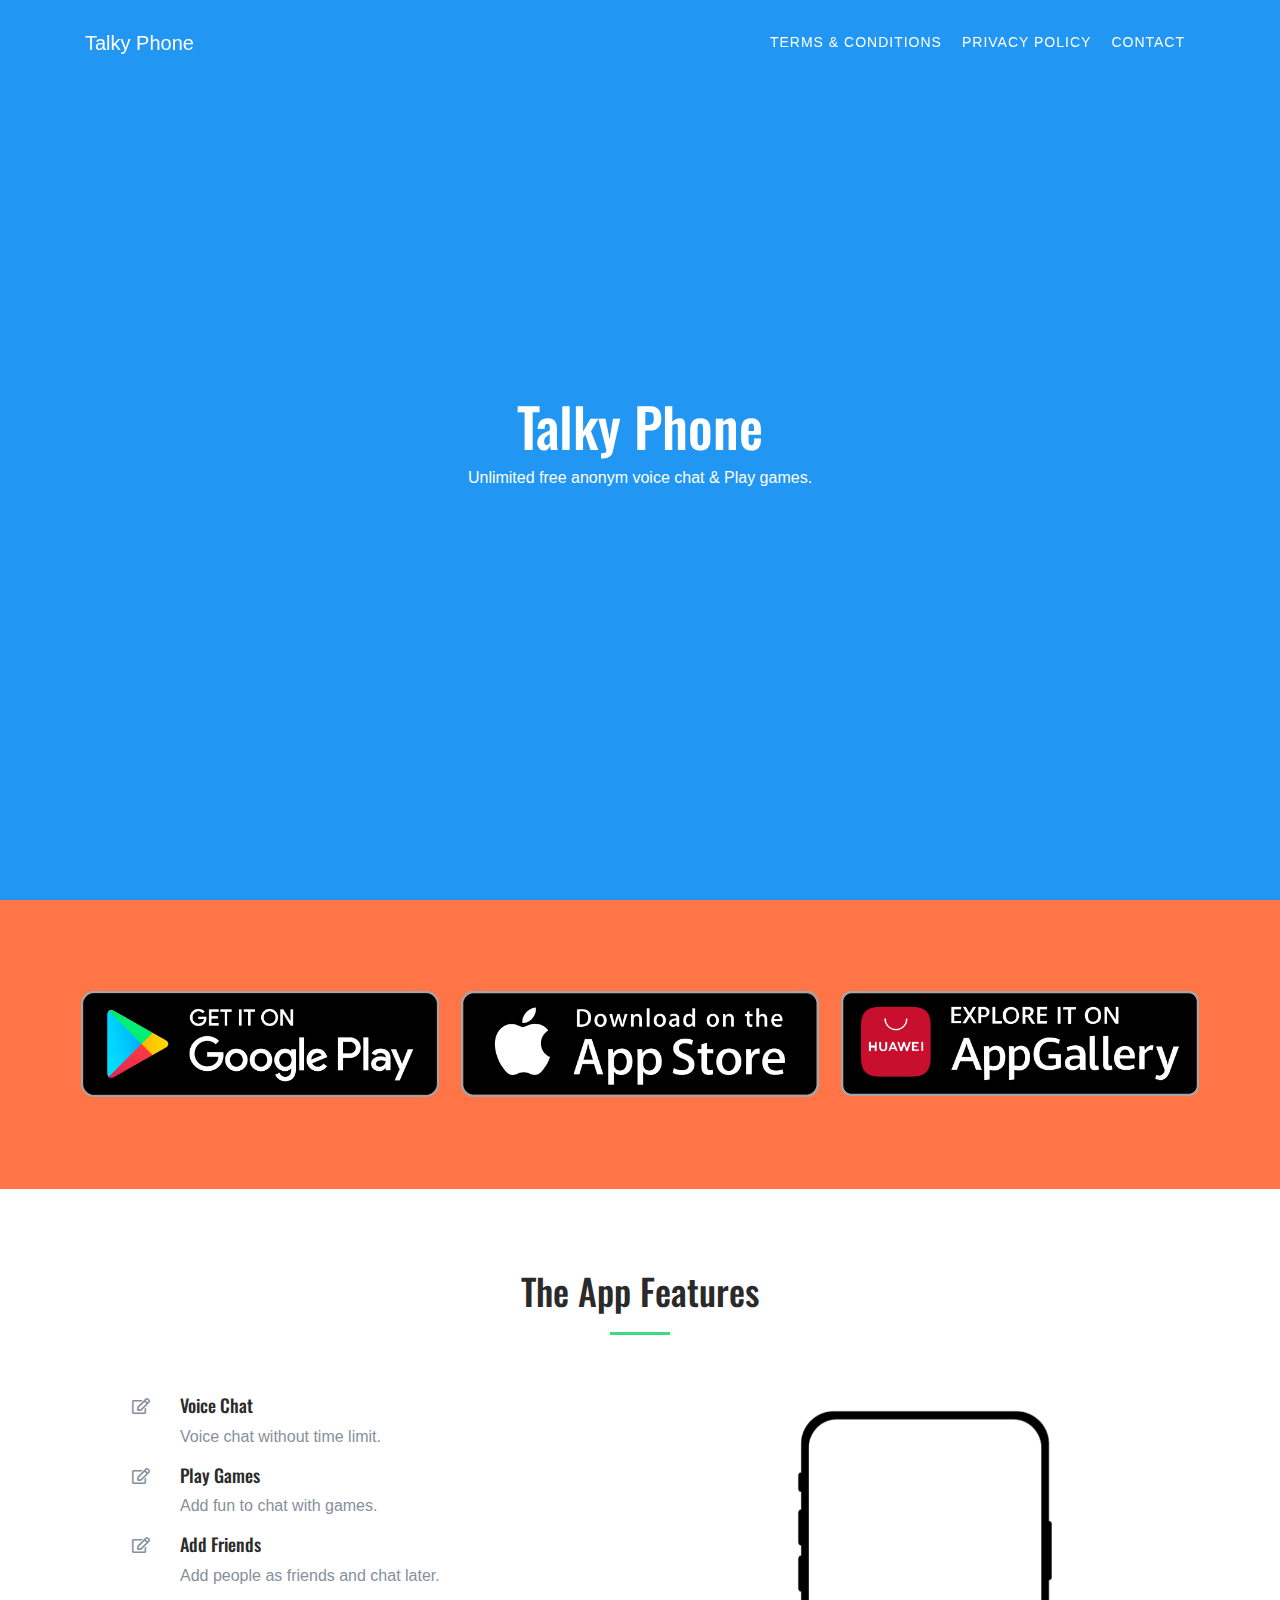
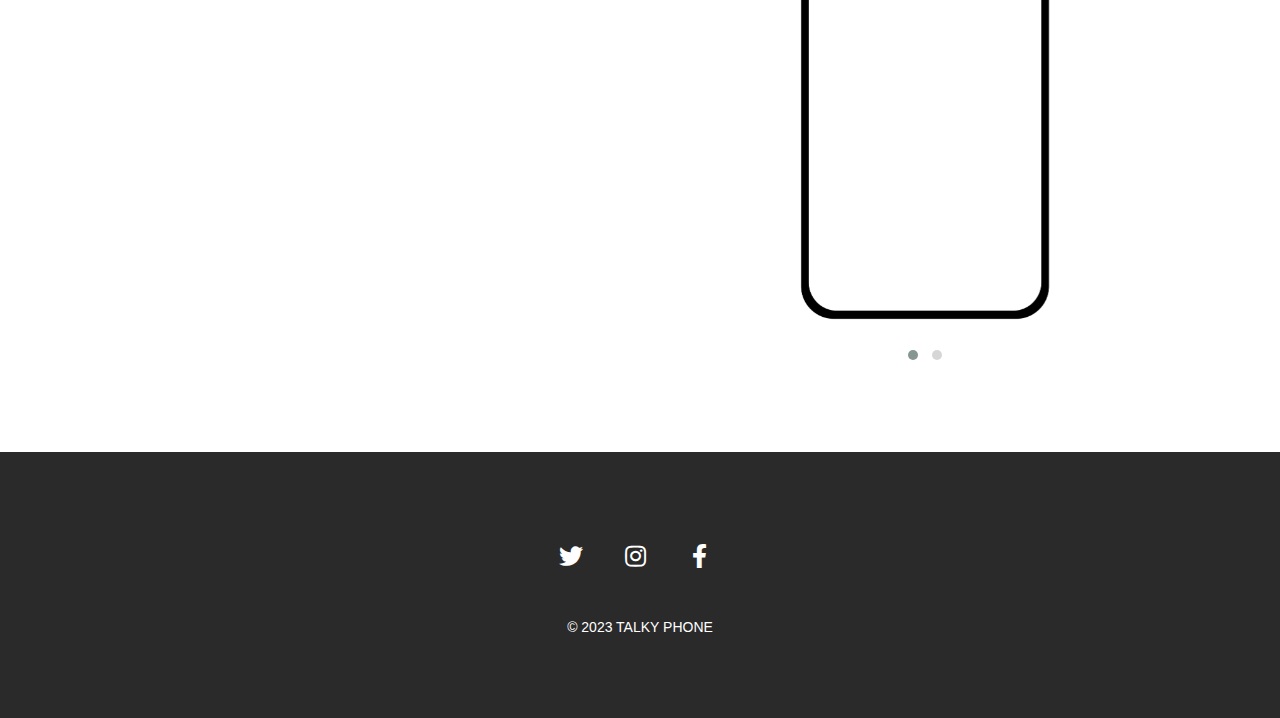
==== index.html @ 89c88a95 "Add files via upload" ====
<!doctype html>
<html lang="en">

<head>
  <!-- Required meta tags -->
  <meta charset="utf-8">
  <meta http-equiv="X-UA-Compatible" content="IE=edge">
  <meta name="viewport" content="width=device-width, initial-scale=1, shrink-to-fit=no">
  <link rel="shortcut icon" href="/favicon.ico" />
  <!-- Google Fonts -->
  <link href="https://fonts.googleapis.com/css?family=Montserrat:300,400|Oswald:300,400" rel="stylesheet">

  <!-- Bootstrap CSS -->
  <link rel="stylesheet" href="https://stackpath.bootstrapcdn.com/bootstrap/4.1.3/css/bootstrap.min.css">

  <!-- Bootstrap CSS -->
  <link rel="stylesheet" href="assets/css/lightbox.css">


  <!-- Owl Carousel -->
  <link rel="stylesheet" href="assets/css/owl.carousel.css">
  <link rel="stylesheet" href="assets/css/owl.theme.default.css">

  <!-- Font Awesome -->
  <link rel="stylesheet" href="https://use.fontawesome.com/releases/v5.6.1/css/all.css">

  <!-- Custom CSS -->
  <link rel="stylesheet" href="/assets/css/style.css">

  <title>Talky Phone</title>
</head>

<body>

  <!-- Navigation -->
  <nav class="navbar navbar-container navbar-expand-lg navbar-dark fixed-top" id="mainNav">
    <div class="container">
      <a class="navbar-brand js-scroll-trigger" href="#">Talky Phone</a>
      <button class="navbar-toggler navbar-toggler-right" type="button" data-toggle="collapse"
        data-target="#navbarResponsive" aria-controls="navbarResponsive" aria-expanded="false"
        aria-label="Toggle navigation">
        Menu
        <i class="fas fa-bars"></i>
      </button>
      <div class="collapse navbar-collapse" id="navbarResponsive">
        <ul class="navbar-nav text-uppercase ml-auto">

          <li class="nav-item">
            <a class="nav-link" href="/terms.html">Terms & Conditions</a>
          </li>
          <li class="nav-item">
            <a class="nav-link" href="/privacy.html">Privacy Policy</a>
          </li>
          <li class="nav-item">
            <a class="nav-link" href="/contact.html">Contact</a>
          </li>
        </ul>
      </div>
    </div>
  </nav>

  <!--==========================
    HERO SECTION Section
============================-->
  <header id="hero">
    <div class="container">
      <div class="intro-text">
        <h1 class="text-white">Talky Phone</h1>
        <p>Unlimited free anonym voice chat & Play games.</p>
        <!--<button class="main-btn">Bayilik!</button>-->
      </div>
    </div>
  </header>

  <section id="statement" class="md-padding">
    <div class="container">
      <div class="row">

        <div class="market col-md-4">
          <div class="market-button"><a href="https://play.google.com/store/apps/details?id="><img class="img-fluid"
                src="/assets/img/googleplay.png" alt="googleplay" title="Download Play Store"></a></div>
        </div>
        <div class="market col-md-4">
          <div class="market-button"><a href="https://itunes.apple.com/us/app/"><img class="img-fluid"
                src="/assets/img/applestore.png" alt="applestore" title="Download Apple Store"></a></div>
        </div>
        <div class="market col-md-4">
          <div class="market-button"><a href="https://appgallery.huawei.com/app/"><img class="img-fluid"
                src="/assets/img/huaweiappstore.png" alt="huaweistore" title="Download Apple Store"></a></div>
        </div>


      </div>
    </div>

  </section>

  <section id="features" class="md-padding">
    <div class="container">
      <div class="row text-center">
        <div class="col-md-4 offset-md-4">
          <div class="section-header">
            <h2 class="title">The App Features</h2>
          </div>
        </div>
      </div>
      <div class="row">
        <div class="col-md-6">
          
          <div class="feature">
            <div class="row">
              <div class="col-md-2 text-right">
                <i class="far fa-edit"></i>
              </div>
              <div class="col-md-10">
                
                <h4>Voice Chat</h4>
                <p>Voice chat without time limit.</p>
              </div>
            </div>
          </div>
          <div class="feature">
            <div class="row">
              <div class="col-md-2 text-right">
                <i class="far fa-edit"></i>
              </div>
              <div class="col-md-10">
                
                <h4>Play Games</h4>
                <p>Add fun to chat with games.</p>
              </div>
            </div>
          </div>
          <div class="feature">
            <div class="row">
              <div class="col-md-2 text-right">
                <i class="far fa-edit"></i>
              </div>
              <div class="col-md-10">
                
                <h4>Add Friends</h4>
                <p>Add people as friends and chat later.</p>
              </div>
            </div>
          </div>
        </div>
        <div class="col-md-6">
          <div id="features-slide" class="owl-carousel owl-theme">
            <img src="assets/img/phone.png" class="img-fluid">
            <img src="assets/img/phone.png" class="img-fluid">
          </div>
        </div>
      </div>
    </div>
  </section>

  <footer>
    <div class="container">
      <div class="row">
        <div class="col-md-12">
          <ul class="footer-follow">
            <li><a href="https://twitter.com/talkyphone"><i class="fab fa-twitter"></i></a></li>
            <li><a href="https://www.instagram.com/talky.phone/"><i class="fab fa-instagram"></i></a></li>
            <li><a href="https://www.facebook.com/talkyphone"><i class="fab fa-facebook-f"></i></a></li>
          </ul>
          <div class="footer-copyrights">
            <p class="text-white">© 2023 Talky Phone</p>
          </div>
        </div>
      </div>
    </div>
  </footer>

  <!-- <script src="https://code.jquery.com/jquery-3.3.1.slim.min.js"></script> -->
  <!-- Optional JavaScript -->
  <!-- jQuery first, then Popper.js, then Bootstrap JS -->
  <script src="https://code.jquery.com/jquery-3.3.1.slim.min.js"></script>
  <script src="https://cdnjs.cloudflare.com/ajax/libs/popper.js/1.14.3/umd/popper.min.js"></script>
  <script src="https://stackpath.bootstrapcdn.com/bootstrap/4.1.3/js/bootstrap.min.js"></script>
  <script src="assets/js/lightbox-plus-jquery.js"></script>
  <script src="assets/js/owl.carousel.min.js"></script>
  <script src="assets/js/main.js"></script>
</body>

</html>
---- assets/css/style.css ----
/*
THEME NAME: DEVOX
AUTHOR: ARIN YAZILIM
*/

/*----------------
GENERAL SETTINGS
-----------------*/
body {
	/*font-family: 'Montserrat', sans-serif;*/
   /* font-size: 13px;*/
    overflow-x: hidden;
    color: #868f9b;
}

h1,h2,h3,h4,h5,h6 {
    font-family: 'Oswald', sans-serif;
    margin-top: 0;
    color: #2a2a2a;
}

h1 {
    font-size: 54px;
}
h2 {
    font-size: 36px;
}
h3 {
    font-size: 21px;
}
h4 {
    font-size: 18px;
}
h5 {
    font-size: 12px;
}
h6 {
    font-size: 11px;
}

a{
    color: #3ddc84;
    text-decoration: none;
    transition: .2s opacity;
    font-size: 16px;
}

a:hover, a:focus {
    text-decoration: none;
    outline: none;
    opacity: 0.8;
    color: #3ddc84;
}

.main-color {
    color: #3ddc84;
}

.white-text {
    color: #fff;
}


::moz-selection {
    background-color: #3ddc84;
    color: #fff;
}

::selection {
    background-color: #3ddc84;
    color: #fff;
} 

ul, ol {
    margin: 0;
    padding: 0;
    list-style: none;
}

/* Section Properties */

section {
    position: relative;
}

.md-padding {
    padding-top: 80px;
    padding-bottom: 80px;
}

.section-header {
    position: relative;
    margin-bottom: 60px;
}

.section-header .title {
    text-transform: capitalize;
}

.title::after {
    content: "";
    display: block;
    height: 3px;
    width: 60px;
    background-color: #3ddc84;
    margin: 20px auto 0;
}

/*--------------------------------------------------------------
# Navigation
--------------------------------------------------------------*/

.navbar-brand {
	transition: all .5s;
}

.navbar-brand:hover {
	color: #3ddc84!important;
}

#mainNav {
	background-color: transparent;
}

nav.navbar-container {
    padding: 20px 0 20px 0;
}

.navbar-container.shrink {
    padding: 0;
}

#mainNav .navbar-toggler {
	font-size: 12px;
	right: 0;
	padding: 13px;
	text-transform: uppercase;
	color: white;
	border: 0;
	background-color: #3ddc84;
}

#mainNav .navbar-nav .nav-item .nav-link {
	font-size: 14px;
	font-weight: 400;
	padding: 12px 10px;
	letter-spacing: 1px;
	color: white;
	transition: all .5s;
}

#mainNav .navbar-nav .nav-item .nav-link.active,
#mainNav .navbar-nav .nav-item .nav-link:hover {
	color: #3ddc84;
}

nav.shrink {
    background-color: #3ddc84!important;
}


.navbar-brand.shrink,
.navbar-container.shrink,
.navbar.fixed-top.shrink,
.navbar-brand,
.navbar-container{
    transition: 0.8s;
    -webkit-transition:  0.8s;
}

/*--------------------------------------------------------------
# Hero Section
--------------------------------------------------------------*/


#hero {
	text-align: center;
	color: white;
	background-color: #2196F3;
	background-repeat: no-repeat;
	background-attachment: fixed;
	background-position: center center;
	background-size: cover;
	height: 100vh;
}

#hero .container {
	display: table;
	height: 100vh;
}

#hero .intro-text {
	display: table-cell;
	vertical-align: middle;
}

#hero .intro-heading {
	font-size: 50px;
	line-height: 50px;
	margin-bottom: 25px;
	font-weight: 200;
}

#hero .intro-heading span {
	color: #e74c3c;
	font-size: 62px;
	font-family: 'Open Sans', sans-serif;
}


/* Buttons */

.main-btn, .white-btn {
    display: inline-block;
    padding: 10px 35px;
    margin: 20px;
    border: 2px solid transparent;
    transition: .2s opacity;
    -webkit-transition: .2s opacity;
}

.main-btn {
    background-color: #3ddc84;
    color: #fff;
}

.main-btn:hover, .main-btn:focus {
    text-decoration: none;
    outline: none;
    opacity: 0.8;
    color:black;
}

.white-btn {
    background-color: #fff;
    color: #3ddc84;
}

.main-btn:hover, .white-btn:hover {
    opacity: .8;
}

/* ---------------------------
# Statement Section
-----------------------------*/

#statement {
    background-color:#ff7547;
    background-repeat: no-repeat;
    background-attachment: fixed;
    background-position: center center;
    background-size: cover;
}

#statement h4 {
    color: #fff;
}

/*--------------------------------------------------------------
# Footer
--------------------------------------------------------------*/

footer {
	position: relative;
	padding-top: 80px;
	padding-bottom: 80px;
	background-color: #2a2a2a;
}

.footer-follow {
	text-align: center;
	margin-bottom: 20px;
}

.footer-follow li {
	display: inline-block;
	margin-right: 10px;
	margin-bottom: 15px
}

.footer-follow i {
	color: #fff;
}

.footer-follow li a {
	display: inline-block;
	width: 50px;
	height: 50px;
	line-height: 50px;
	text-align: center;
	font-size: 24px;
}

.footer-copyrights p{
	text-align: center;
	font-size: 14px;
	margin: 0;
	text-transform: uppercase;

}

/* ============================
PAGE HEADER
============================== */

.page-image {
	display: table;
	width: 100%;

}
.page-image-blue {
    background-color: #2196F3;
	background-repeat: no-repeat;
	background-size: cover;
    background-position: center;
    
}

.page-title {
	display: table-cell;
	vertical-align: middle;
	text-align: center;
    font-size: 50px;
	line-height: 50px;
	margin-bottom: 25px;
	font-weight: 200;
}

/* ============================
CONTACT SECTION
============================== */

.page-image-contact {
    background: linear-gradient( rgba(20, 20, 20, .8), rgba(20, 20, 20, .8)), url("../img/contactBG.jpg");
	background-repeat: no-repeat;
	background-size: cover;
    background-position: center;
    
}

#contact {
	background-color: #f2f2f2;
	background-image: url("../img/map-image.png");
	background-repeat: no-repeat;
	background-position: center;
}


#contact .form-group {
	margin-bottom: 25px;
}

#contact .form-group input,
#contact .form-group textarea {
	padding: 20px;
}

#contact .form-group input.form-control {
	height: auto;
}

#contact .form-group textarea.form-control {
	height: 248px;
}

#contact .form-control:focus {
	border-color: #e74c3c;
	-webkit-box-shadow: none;
	box-shadow: none;
}

#contact::-webkit-input-placeholder {
	font-weight: 700;
	color: #ced4da;
}

#contact:-moz-placeholder {
	font-weight: 700;
	color: #ced4da;
}

#contact::-moz-placeholder {
	font-weight: 700;
	color: #ced4da;
}

#contact:-ms-input-placeholder {
	font-weight: 700;
	color: #ced4da;
}

#contact .btn-contact {
	background-color: #e74c3c;
	color: #fff;
}

#contact .btn-contact:hover {
	background-color: #fff;
	color: #e74c3c;
}

.markets {
  display: flex;
}
.market {
  padding: 1%
}
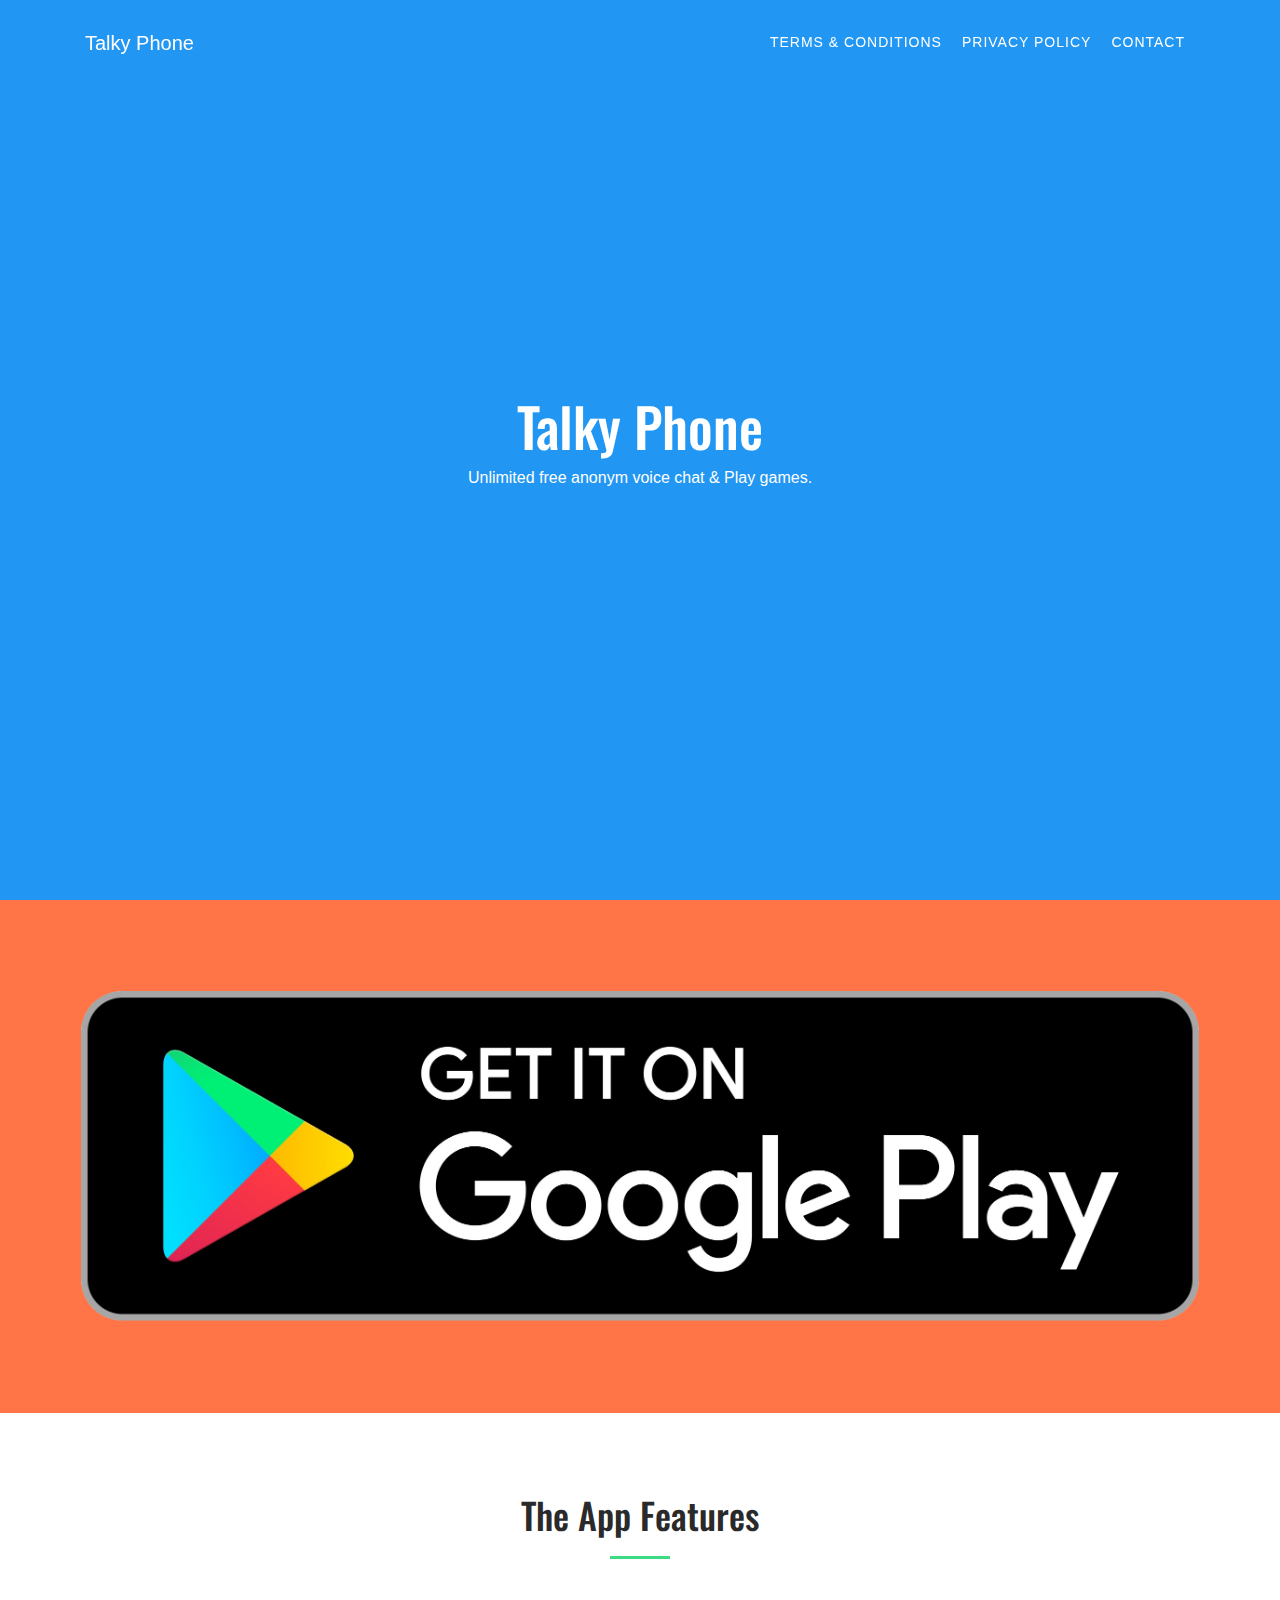
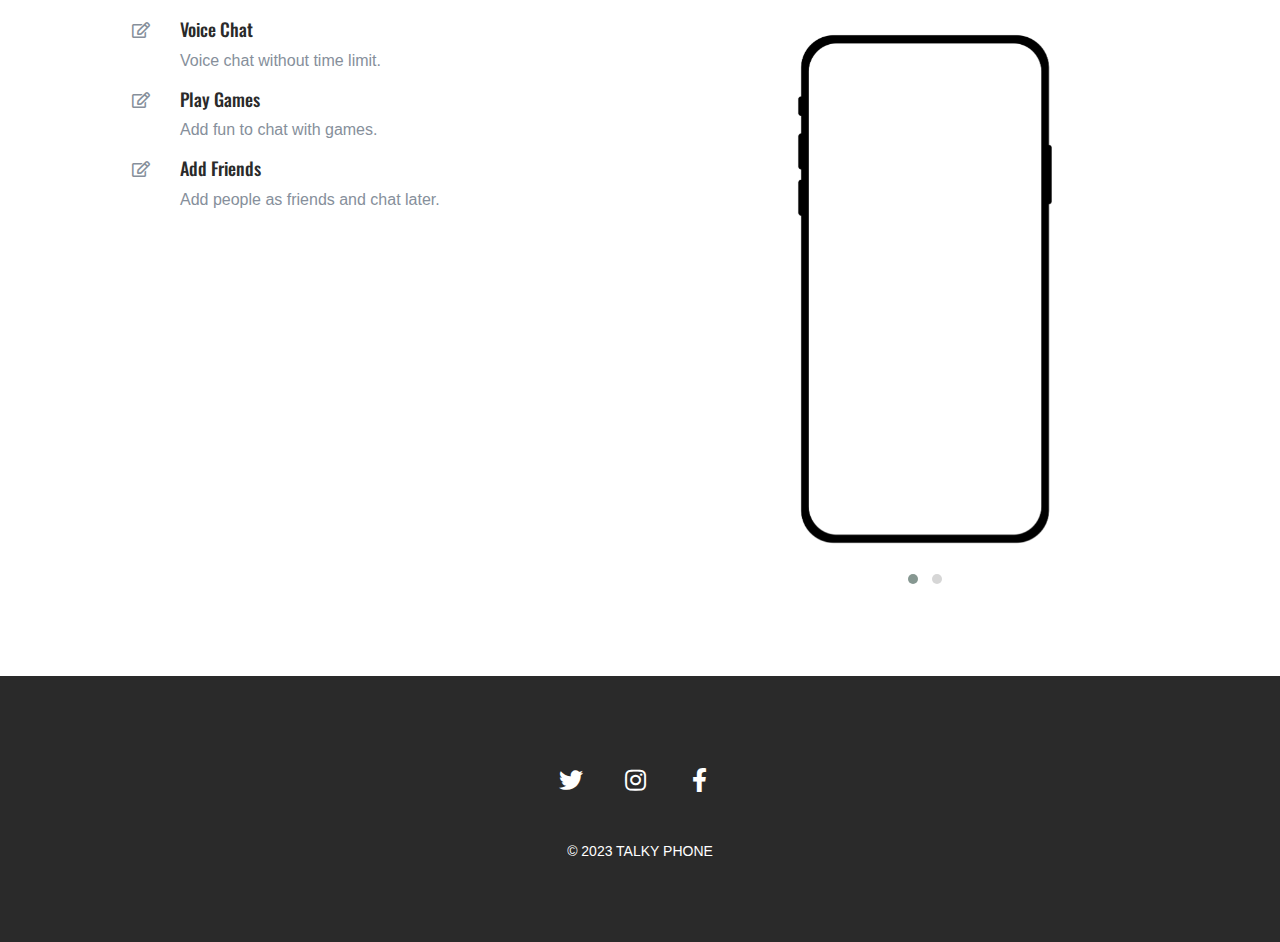
==== commit 799d7a55: "Update index.html" ====
--- a/index.html
+++ b/index.html
@@ -76,18 +76,18 @@
     <div class="container">
       <div class="row">
 
-        <div class="market col-md-4">
-          <div class="market-button"><a href="https://play.google.com/store/apps/details?id="><img class="img-fluid"
+        <div class="market col-md-12">
+          <div class="market-button"><a href="https://play.google.com/store/apps/details?id=app.talkyphone"><img class="img-fluid"
                 src="/assets/img/googleplay.png" alt="googleplay" title="Download Play Store"></a></div>
         </div>
-        <div class="market col-md-4">
+        <!--<div class="market col-md-4">
           <div class="market-button"><a href="https://itunes.apple.com/us/app/"><img class="img-fluid"
                 src="/assets/img/applestore.png" alt="applestore" title="Download Apple Store"></a></div>
         </div>
         <div class="market col-md-4">
           <div class="market-button"><a href="https://appgallery.huawei.com/app/"><img class="img-fluid"
                 src="/assets/img/huaweiappstore.png" alt="huaweistore" title="Download Apple Store"></a></div>
-        </div>
+        </div> -->
 
 
       </div>
